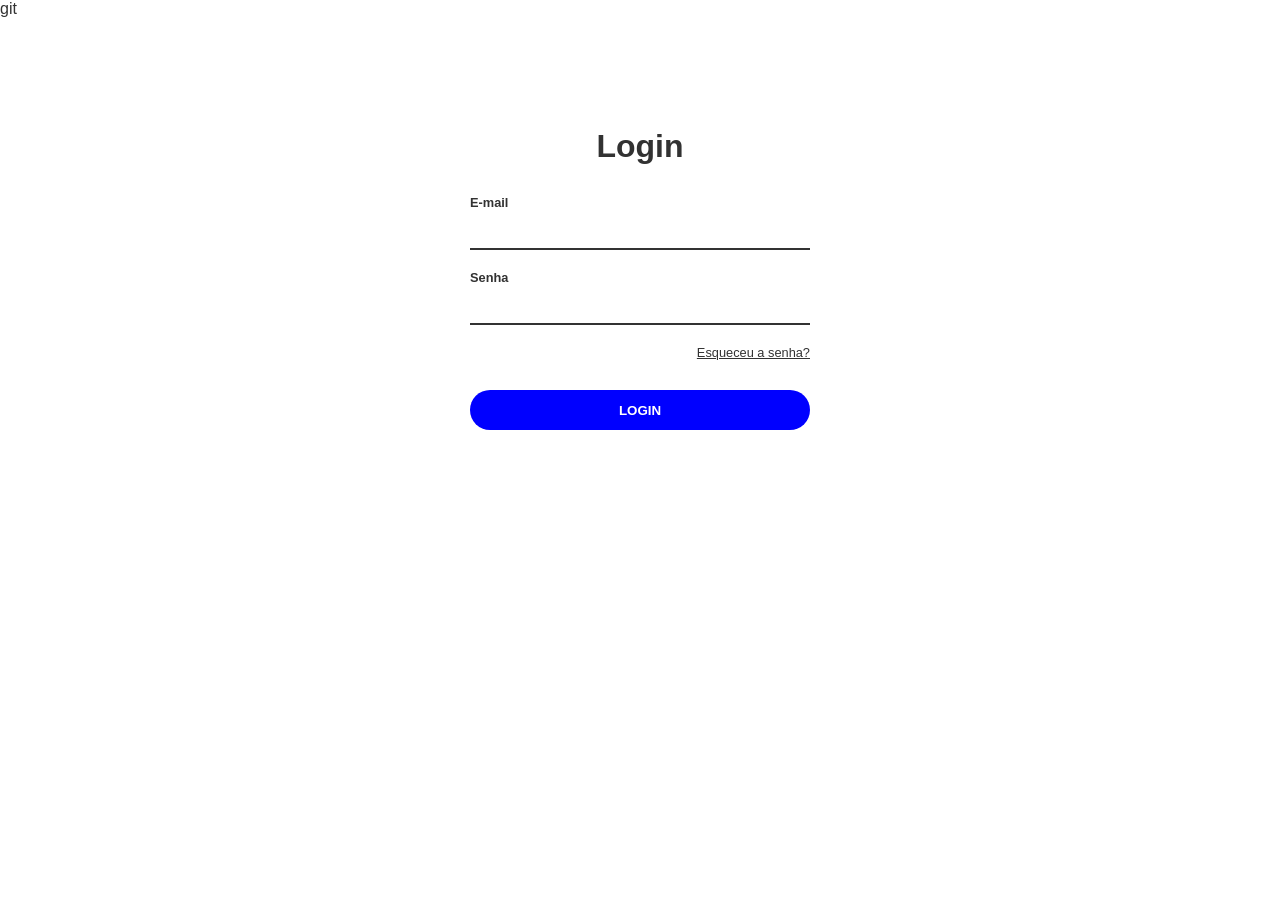
==== index.html @ 04b63ffa "adicionando index.html" ====
<!DOCTYPE html>
<html lang="pt-BR">
<head>
    <meta charset="UTF-8">
    <meta name="viewport" content="width=device-width, initial-scale=1.0">
    <title>Login</title>
    <link rel="stylesheet" href="eventos.css">
    <meta name="viewport" content="width=device-width, initial-scale=1">

</head>git 
<body>
    <div id="login-container">
        <h1>Login</h1>
        <form action="">
            <label for="email">E-mail</label>
            <input type="email" name="email" id="email">
            <label for="senha">Senha</label>
            <input type="password" name="senha" id="senha">
            <a href="#" id="forgot-pass">Esqueceu a senha?</a>
            <button type="button" id="button">Login</button>
        </form>
    </div>
    <script src="eventos.js"></script>
</body>
</html>
---- eventos.css ----
*{
    margin: 0;
    padding: 0;
    box-sizing: border-box;
    font-family: helvetica;
    color: #323232;
    border: none;
}

a{
    font-size: .8rem;
}
a:hover{
    color: blue;
    
}
/*container login*/
#login-container{
    background-color: #fff;
    width: 90%;
    max-width: 400px;
    margin-left: auto;
    margin-right: auto;
    padding: 20px 30px;
    margin-top: 10vh;
    border-radius: 10px;
    text-align: center;
}

/*Formulario*/
form{
    margin-top: 30px;
    margin-bottom: 40px;
}

label, input{
    display: block;
    width: 100%;
    text-align: left;
}

label{
    font-weight: bold;
    font-size: .8rem;
}

input{
    border-bottom: 2px solid #323232;
    padding: 10px;
    font-size: 1rem;
    margin-bottom: 20px;
}

input:focus{
    border-bottom: 2px solid blue;
}

#forgot-pass{
    text-align: right;
    display: block;
}

button{
    display: block;
    width: 100%;
    height: 40px;
    border-radius: 20px;
    margin-top: 30px;
    color: #fff;
    background-color: blue;
    cursor: pointer;
    text-transform: uppercase;
    font-weight: bold;
    border: none;
}
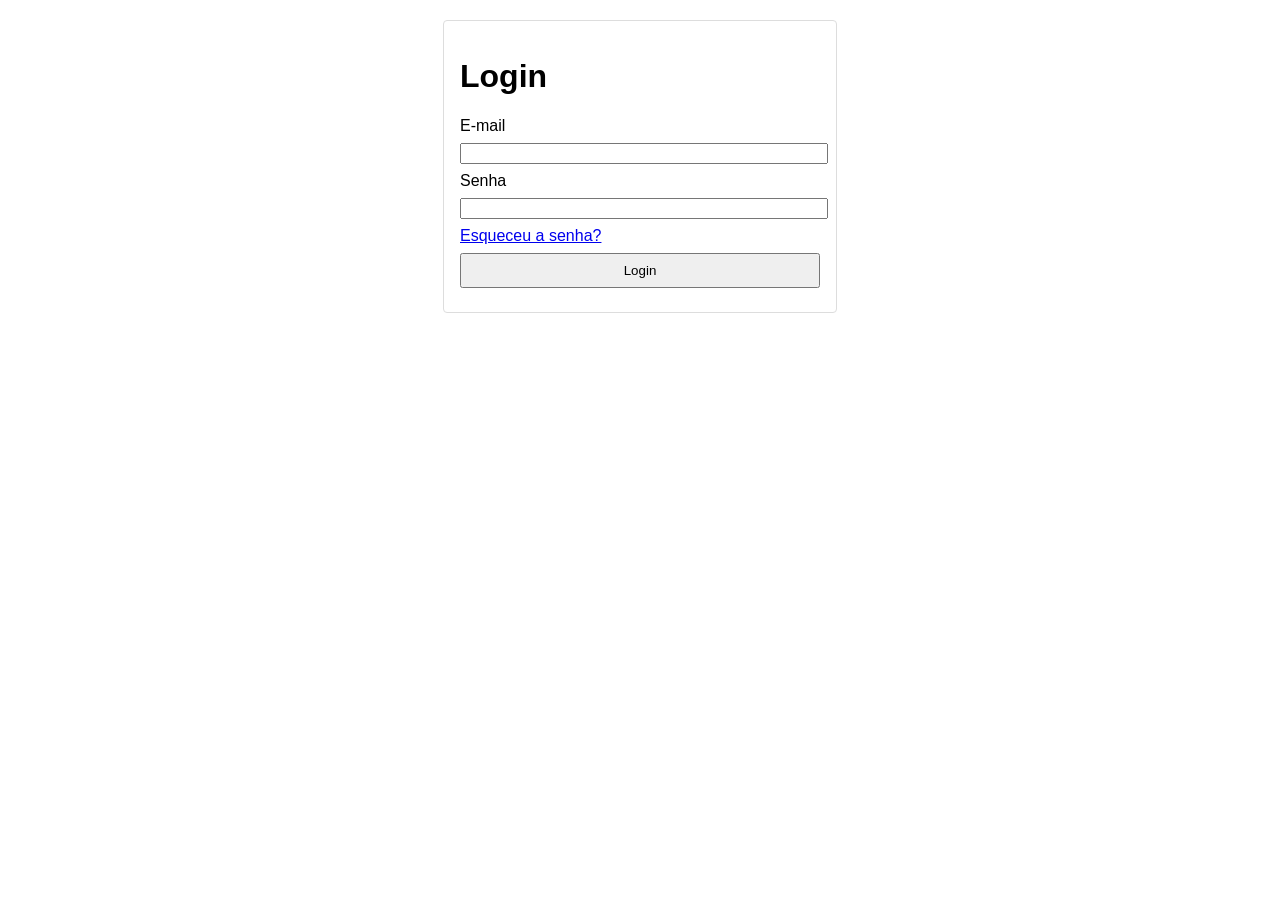
==== commit 2b01a4b9: "Corrige index.html, adiciona programacao.html e arquivos de apoio" ====
--- a/index.html
+++ b/index.html
@@ -1,25 +1,23 @@
 <!DOCTYPE html>
 <html lang="pt-BR">
 <head>
-    <meta charset="UTF-8">
-    <meta name="viewport" content="width=device-width, initial-scale=1.0">
-    <title>Login</title>
-    <link rel="stylesheet" href="eventos.css">
-    <meta name="viewport" content="width=device-width, initial-scale=1">
-
-</head>git 
+  <meta charset="UTF-8">
+  <meta name="viewport" content="width=device-width, initial-scale=1.0">
+  <title>Login</title>
+  <link rel="stylesheet" href="eventos.css">
+</head>
 <body>
-    <div id="login-container">
-        <h1>Login</h1>
-        <form action="">
-            <label for="email">E-mail</label>
-            <input type="email" name="email" id="email">
-            <label for="senha">Senha</label>
-            <input type="password" name="senha" id="senha">
-            <a href="#" id="forgot-pass">Esqueceu a senha?</a>
-            <button type="button" id="button">Login</button>
-        </form>
-    </div>
-    <script src="eventos.js"></script>
+  <div id="login-container">
+    <h1>Login</h1>
+    <form action="programacao.html" method="get">
+      <label for="email">E-mail</label>
+      <input type="email" name="email" id="email" required>
+      <label for="senha">Senha</label>
+      <input type="password" name="senha" id="senha" required>
+      <a href="#" id="forgot-pass">Esqueceu a senha?</a>
+      <button type="submit" id="button">Login</button>
+    </form>
+  </div>
+  <script src="eventos.js"></script>
 </body>
-</html>+</html>
--- a/eventos.css
+++ b/eventos.css
@@ -1,75 +1,5 @@
-*{
-    margin: 0;
-    padding: 0;
-    box-sizing: border-box;
-    font-family: helvetica;
-    color: #323232;
-    border: none;
-}
-
-a{
-    font-size: .8rem;
-}
-a:hover{
-    color: blue;
-    
-}
-/*container login*/
-#login-container{
-    background-color: #fff;
-    width: 90%;
-    max-width: 400px;
-    margin-left: auto;
-    margin-right: auto;
-    padding: 20px 30px;
-    margin-top: 10vh;
-    border-radius: 10px;
-    text-align: center;
-}
-
-/*Formulario*/
-form{
-    margin-top: 30px;
-    margin-bottom: 40px;
-}
-
-label, input{
-    display: block;
-    width: 100%;
-    text-align: left;
-}
-
-label{
-    font-weight: bold;
-    font-size: .8rem;
-}
-
-input{
-    border-bottom: 2px solid #323232;
-    padding: 10px;
-    font-size: 1rem;
-    margin-bottom: 20px;
-}
-
-input:focus{
-    border-bottom: 2px solid blue;
-}
-
-#forgot-pass{
-    text-align: right;
-    display: block;
-}
-
-button{
-    display: block;
-    width: 100%;
-    height: 40px;
-    border-radius: 20px;
-    margin-top: 30px;
-    color: #fff;
-    background-color: blue;
-    cursor: pointer;
-    text-transform: uppercase;
-    font-weight: bold;
-    border: none;
-}+/* Estilos básicos de apoio */
+body { font-family: Arial, sans-serif; margin: 20px; }
+#login-container { max-width: 360px; margin: 0 auto; padding: 16px; border: 1px solid #ddd; border-radius: 4px; }
+label, input, button, a { display: block; width: 100%; margin-bottom: 8px; }
+button { padding: 8px; cursor: pointer; }
